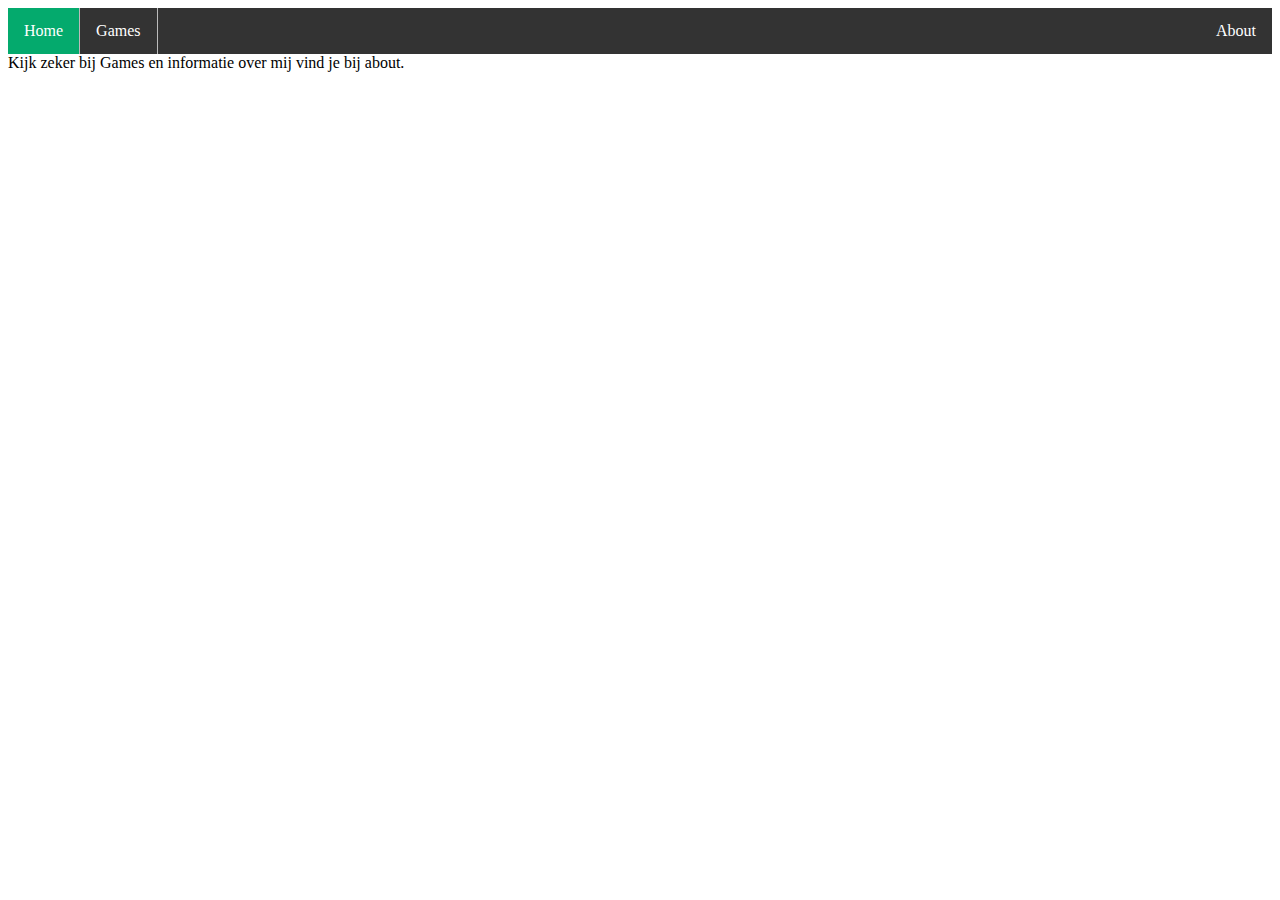
==== index.html @ 3f6d03c2 "webgl" ====
<!DOCTYPE html>
<html lang="en">
<head>
    <meta charset="UTF-8">
    <title>Kasper's homepage</title>
    <link rel="stylesheet" href="NavigatieBar.css">
</head>
<body>
<ul class="nav">
    <li class="nav active"><a href="index.html">Home</a></li>
    <li class="nav"><a href="games.html">Games</a></li>
    <li class="nav" style="float:right"><a href="about.html">About</a></li>
</ul>

Kijk zeker bij Games en informatie over mij vind je bij about.

</body>
</html>
---- NavigatieBar.css ----
ul.nav {
    list-style-type: none;
    margin: 0;
    padding: 0;
    overflow: hidden;
    background-color: #333;
}

li.nav {
    float: left;
    border-right:1px solid #bbb;
}

li.nav:last-child {
    border-right: none;
}

li.nav a {
    display: block;
    color: white;
    text-align: center;
    padding: 14px 16px;
    text-decoration: none;
}

li.nav a:hover:not(.active) {
    background-color: #111;
}

.active {
    background-color: #04AA6D;
}
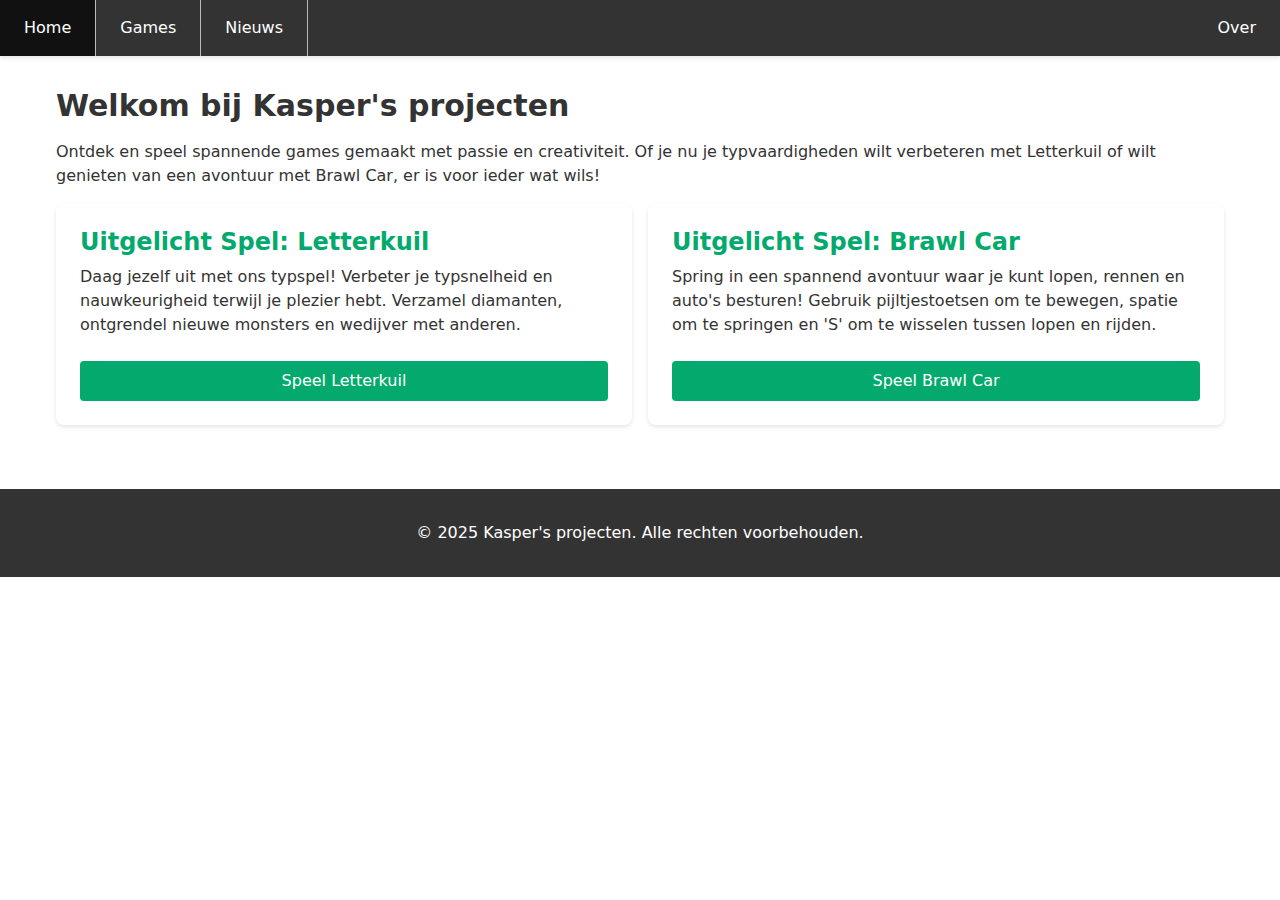
==== commit f3f50d54: "better style" ====
--- a/index.html
+++ b/index.html
@@ -1,18 +1,54 @@
 <!DOCTYPE html>
-<html lang="en">
+<html lang="nl">
 <head>
     <meta charset="UTF-8">
-    <title>Kasper's homepage</title>
-    <link rel="stylesheet" href="NavigatieBar.css">
+    <meta name="viewport" content="width=device-width, initial-scale=1.0">
+    <meta name="description" content="Welkom bij Kasper's projecten - Speel Letterkuil en Brawl Car">
+    <title>Kasper's projecten</title>
+    <link rel="icon" type="image/svg+xml" href="favicon.svg">
+    <link rel="stylesheet" href="css/reset.css">
+    <link rel="stylesheet" href="css/main.css">
+    <link rel="stylesheet" href="css/NavigatieBar.css">
 </head>
 <body>
-<ul class="nav">
-    <li class="nav active"><a href="index.html">Home</a></li>
-    <li class="nav"><a href="games.html">Games</a></li>
-    <li class="nav" style="float:right"><a href="about.html">About</a></li>
-</ul>
+    <header>
+        <nav>
+            <ul class="nav">
+                <li class="nav active"><a href="index.html">Home</a></li>
+                <li class="nav"><a href="games.html">Games</a></li>
+                <li class="nav"><a href="nieuws.html">Nieuws</a></li>
+                <li class="nav" style="float:right"><a href="about.html">Over</a></li>
+            </ul>
+        </nav>
+    </header>
 
-Kijk zeker bij Games en informatie over mij vind je bij about.
+    <main>
+        <section class="section">
+            <div class="container">
+                <h1>Welkom bij Kasper's projecten</h1>
+                <p>Ontdek en speel spannende games gemaakt met passie en creativiteit. Of je nu je typvaardigheden wilt verbeteren met Letterkuil of wilt genieten van een avontuur met Brawl Car, er is voor ieder wat wils!</p>
+                
+                <div class="grid">
+                    <div class="game-card">
+                        <h2>Uitgelicht Spel: Letterkuil</h2>
+                        <p>Daag jezelf uit met ons typspel! Verbeter je typsnelheid en nauwkeurigheid terwijl je plezier hebt. Verzamel diamanten, ontgrendel nieuwe monsters en wedijver met anderen.</p>
+                        <a href="letterkuil/letterkuil.html" class="button">Speel Letterkuil</a>
+                    </div>
+                    
+                    <div class="game-card">
+                        <h2>Uitgelicht Spel: Brawl Car</h2>
+                        <p>Spring in een spannend avontuur waar je kunt lopen, rennen en auto's besturen! Gebruik pijltjestoetsen om te bewegen, spatie om te springen en 'S' om te wisselen tussen lopen en rijden.</p>
+                        <a href="/brawl_car/distfiles/WebGL/WebGL/index.html" class="button">Speel Brawl Car</a>
+                    </div>
+                </div>
+            </div>
+        </section>
+    </main>
 
+    <footer class="section">
+        <div class="container">
+            <p>&copy; 2025 Kasper's projecten. Alle rechten voorbehouden.</p>
+        </div>
+    </footer>
 </body>
 </html>
--- a/css/main.css
+++ b/css/main.css
@@ -0,0 +1,175 @@
+:root {
+  /* Colors */
+  --color-primary: #04AA6D;
+  --color-primary-dark: #038857;
+  --color-secondary: #333;
+  --color-secondary-dark: #111;
+  --color-text: #333;
+  --color-text-light: #fff;
+  --color-background: #fff;
+  --color-border: #bbb;
+
+  /* Spacing */
+  --spacing-xs: 0.25rem;
+  --spacing-sm: 0.5rem;
+  --spacing-md: 1rem;
+  --spacing-lg: 1.5rem;
+  --spacing-xl: 2rem;
+
+  /* Font sizes */
+  --text-xs: 0.75rem;
+  --text-sm: 0.875rem;
+  --text-base: 1rem;
+  --text-lg: 1.125rem;
+  --text-xl: 1.25rem;
+  --text-2xl: 1.5rem;
+  --text-3xl: 1.875rem;
+}
+
+body {
+  background-color: var(--color-background);
+  color: var(--color-text);
+}
+
+.container {
+  max-width: 1200px;
+  margin: 0 auto;
+  padding: 0 var(--spacing-md);
+}
+
+.section {
+  padding: var(--spacing-xl) 0;
+}
+
+/* Typography */
+h1, h2, h3, h4, h5, h6 {
+  margin-bottom: var(--spacing-md);
+  font-weight: 600;
+  line-height: 1.2;
+}
+
+h1 { font-size: var(--text-3xl); }
+h2 { font-size: var(--text-2xl); }
+h3 { font-size: var(--text-xl); }
+
+p {
+  margin-bottom: var(--spacing-md);
+}
+
+/* Links */
+a {
+  color: var(--color-primary);
+  text-decoration: none;
+  transition: color 0.2s ease;
+}
+
+a:hover {
+  color: var(--color-primary-dark);
+}
+
+/* Buttons */
+.button {
+  display: inline-block;
+  padding: var(--spacing-sm) var(--spacing-md);
+  background-color: var(--color-primary);
+  color: var(--color-text-light);
+  border: none;
+  border-radius: 4px;
+  cursor: pointer;
+  transition: background-color 0.2s ease;
+}
+
+.button:hover {
+  background-color: var(--color-primary-dark);
+}
+
+/* Grid */
+.grid {
+  display: grid;
+  gap: var(--spacing-md);
+  grid-template-columns: repeat(auto-fit, minmax(250px, 1fr));
+}
+
+/* Game Cards */
+.game-card {
+  background-color: #fff;
+  border-radius: 8px;
+  padding: var(--spacing-lg);
+  box-shadow: 0 2px 4px rgba(0, 0, 0, 0.1);
+  transition: transform 0.2s ease, box-shadow 0.2s ease;
+}
+
+.game-card:hover {
+  transform: translateY(-4px);
+  box-shadow: 0 4px 8px rgba(0, 0, 0, 0.15);
+}
+
+.game-card h2 {
+  color: var(--color-primary);
+  margin-bottom: var(--spacing-sm);
+}
+
+.game-card p {
+  margin-bottom: var(--spacing-lg);
+  color: var(--color-text);
+}
+
+.game-card .button {
+  width: 100%;
+  text-align: center;
+}
+
+/* Footer */
+footer {
+  background-color: var(--color-secondary);
+  color: var(--color-text-light);
+  padding: var(--spacing-md) 0;
+  margin-top: var(--spacing-xl);
+}
+
+footer p {
+  margin: 0;
+  text-align: center;
+}
+
+/* About Page Styles */
+.about-content {
+    max-width: 800px;
+    margin: 0 auto;
+}
+
+.about-section {
+    margin-bottom: var(--spacing-xl);
+    padding-bottom: var(--spacing-lg);
+    border-bottom: 1px solid var(--color-border);
+}
+
+.about-section:last-child {
+    border-bottom: none;
+    margin-bottom: 0;
+    padding-bottom: 0;
+}
+
+.about-section h2 {
+    color: var(--color-primary);
+    margin-bottom: var(--spacing-md);
+}
+
+.about-section h3 {
+    color: var(--color-secondary);
+    margin: var(--spacing-md) 0 var(--spacing-sm);
+}
+
+.about-section ul {
+    list-style: disc;
+    margin-left: var(--spacing-lg);
+}
+
+.about-section li {
+    margin-bottom: var(--spacing-sm);
+}
+
+.about-section p {
+    line-height: 1.6;
+    color: var(--color-text);
+} --- a/css/NavigatieBar.css
+++ b/css/NavigatieBar.css
@@ -0,0 +1,48 @@
+/* Navigation */
+ul.nav {
+    list-style-type: none;
+    margin: 0;
+    padding: 0;
+    overflow: hidden;
+    background-color: var(--color-secondary);
+    box-shadow: 0 2px 4px rgba(0, 0, 0, 0.1);
+}
+
+li.nav {
+    float: left;
+    border-right: 1px solid var(--color-border);
+}
+
+li.nav:last-child {
+    border-right: none;
+}
+
+li.nav a {
+    display: block;
+    color: var(--color-text-light);
+    text-align: center;
+    padding: var(--spacing-md) var(--spacing-lg);
+    text-decoration: none;
+    transition: background-color 0.2s ease;
+}
+
+li.nav a:hover:not(.active) {
+    background-color: var(--color-secondary-dark);
+}
+
+.active {
+    background-color: var(--color-primary);
+}
+
+/* Responsive navigation */
+@media screen and (max-width: 600px) {
+    li.nav {
+        float: none;
+        border-right: none;
+        border-bottom: 1px solid var(--color-border);
+    }
+    
+    li.nav:last-child {
+        border-bottom: none;
+    }
+}
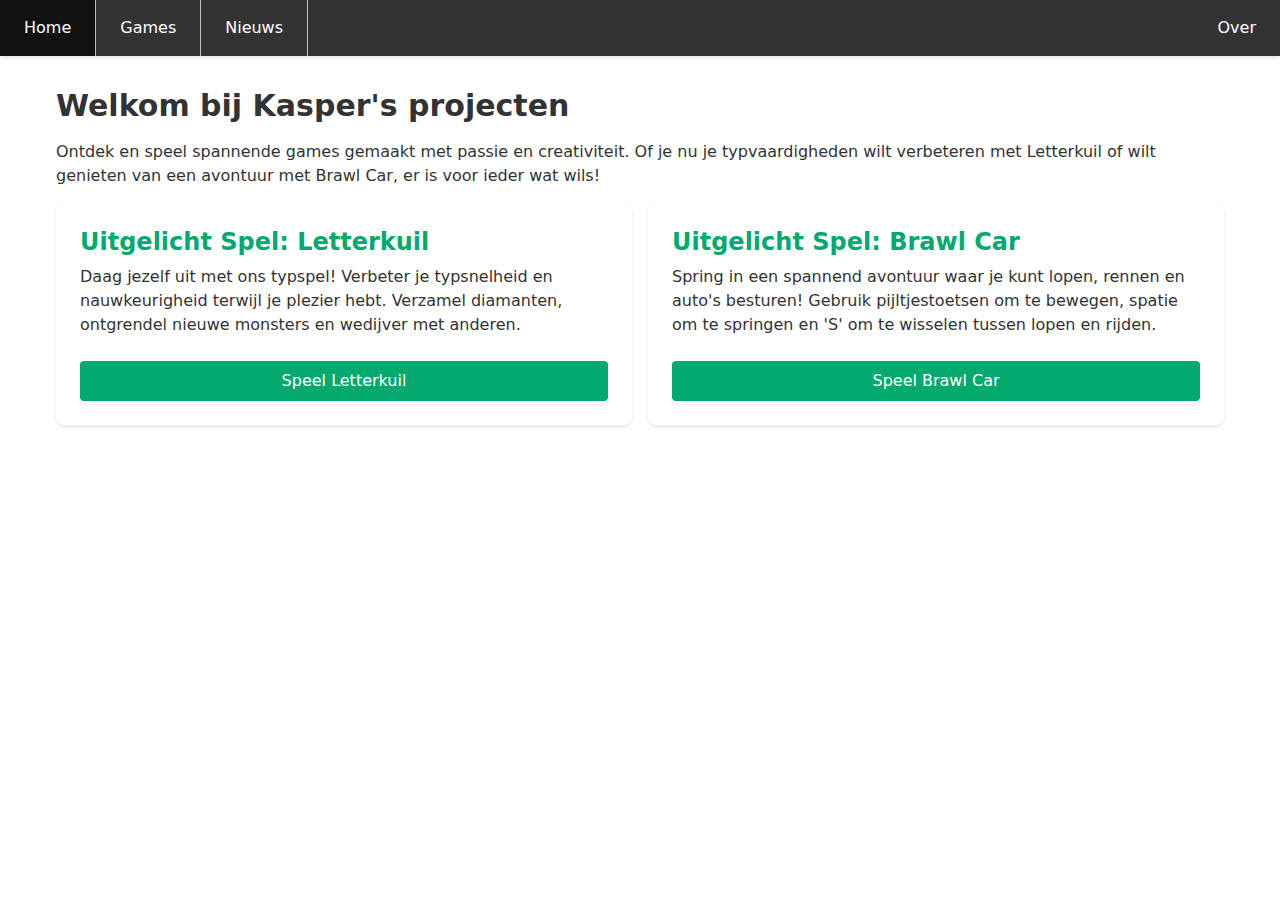
==== commit da646974: "zonder copyright" ====
--- a/index.html
+++ b/index.html
@@ -44,11 +44,5 @@
             </div>
         </section>
     </main>
-
-    <footer class="section">
-        <div class="container">
-            <p>&copy; 2025 Kasper's projecten. Alle rechten voorbehouden.</p>
-        </div>
-    </footer>
 </body>
 </html>
--- a/css/main.css
+++ b/css/main.css
@@ -119,19 +119,6 @@
   text-align: center;
 }
 
-/* Footer */
-footer {
-  background-color: var(--color-secondary);
-  color: var(--color-text-light);
-  padding: var(--spacing-md) 0;
-  margin-top: var(--spacing-xl);
-}
-
-footer p {
-  margin: 0;
-  text-align: center;
-}
-
 /* About Page Styles */
 .about-content {
     max-width: 800px;
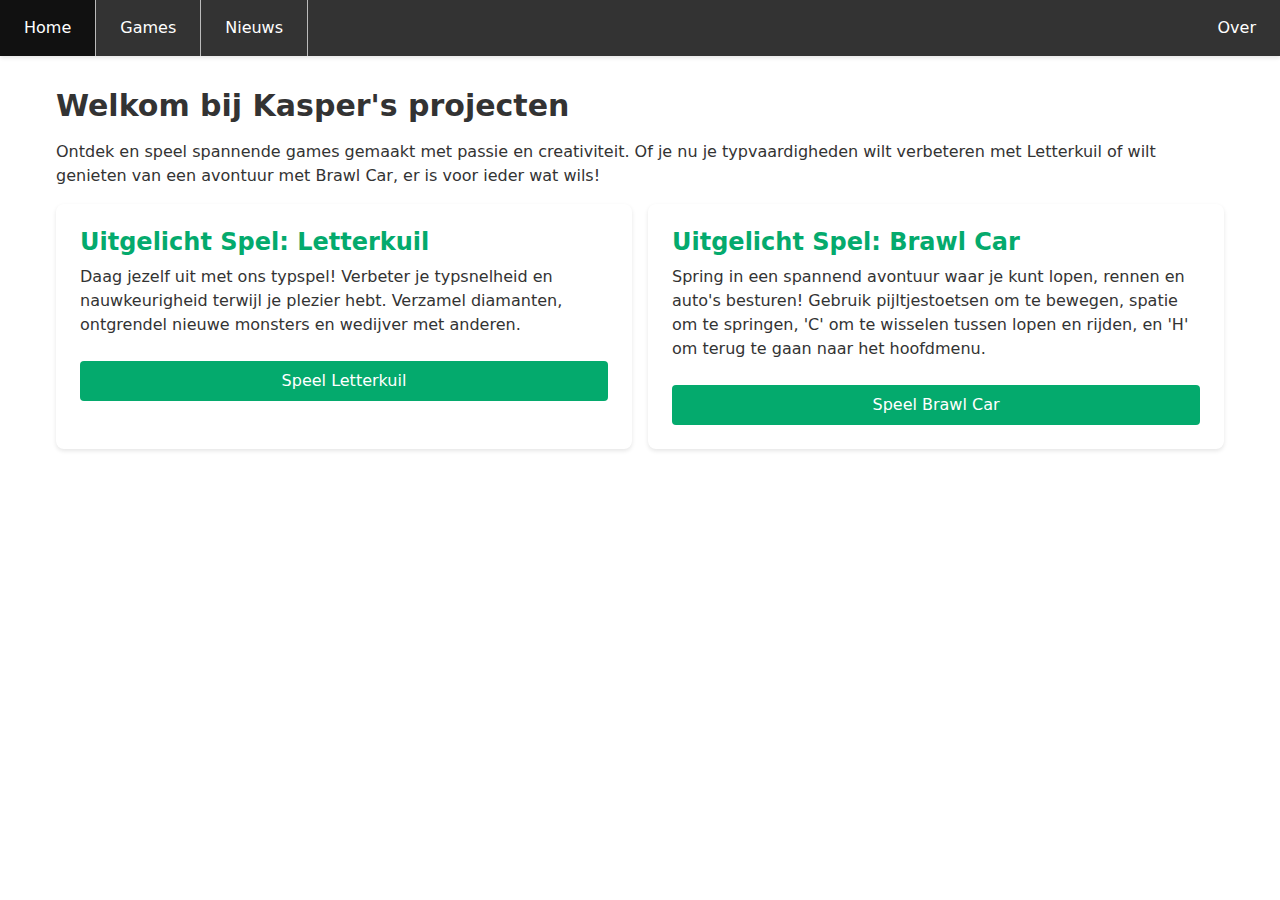
==== commit 0898e144: "add main menu" ====
--- a/index.html
+++ b/index.html
@@ -37,7 +37,7 @@
                     
                     <div class="game-card">
                         <h2>Uitgelicht Spel: Brawl Car</h2>
-                        <p>Spring in een spannend avontuur waar je kunt lopen, rennen en auto's besturen! Gebruik pijltjestoetsen om te bewegen, spatie om te springen en 'S' om te wisselen tussen lopen en rijden.</p>
+                        <p>Spring in een spannend avontuur waar je kunt lopen, rennen en auto's besturen! Gebruik pijltjestoetsen om te bewegen, spatie om te springen, 'C' om te wisselen tussen lopen en rijden, en 'H' om terug te gaan naar het hoofdmenu.</p>
                         <a href="/brawl_car/distfiles/WebGL/WebGL/index.html" class="button">Speel Brawl Car</a>
                     </div>
                 </div>
